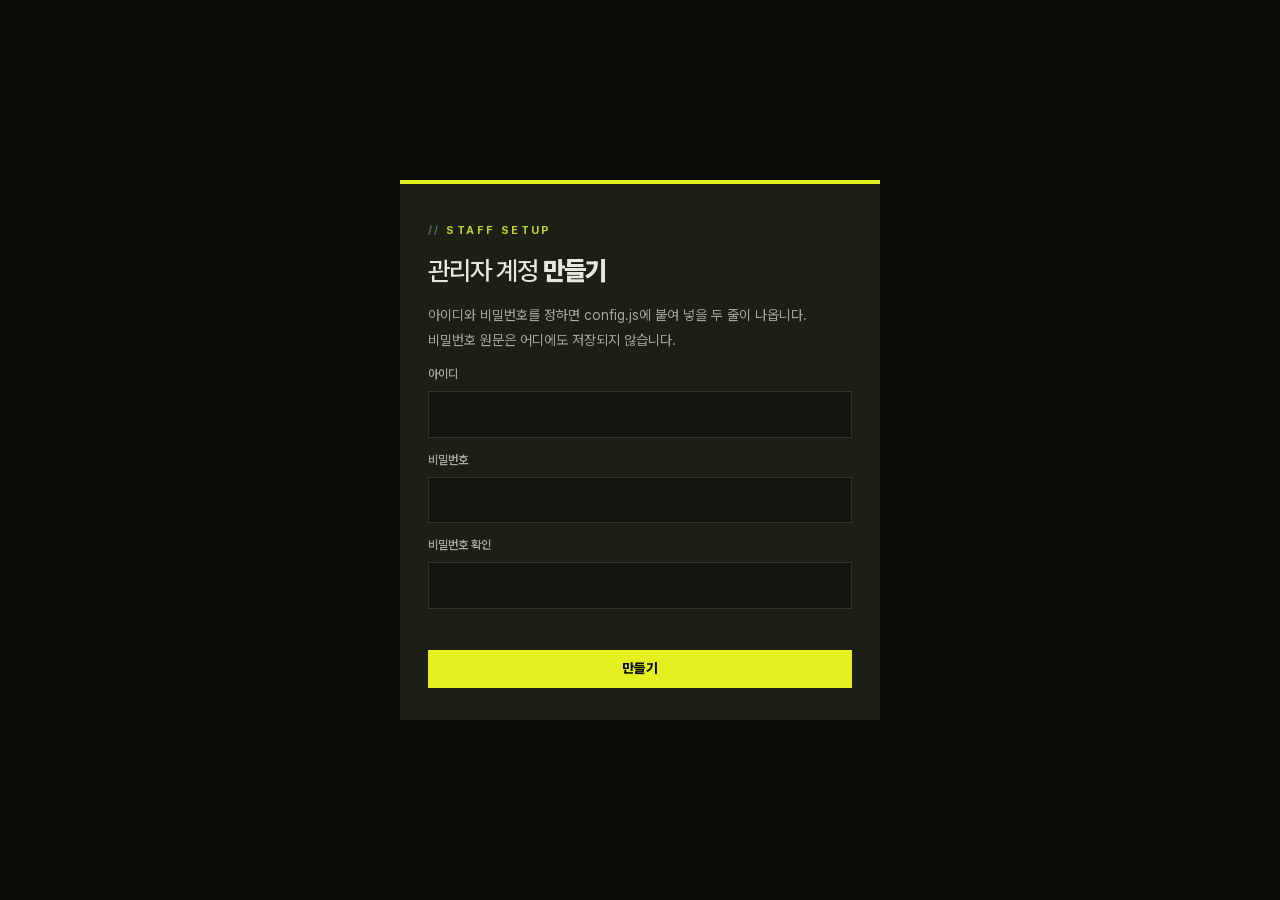
==== setup.html @ 8ae7e43d "Add files via upload" ====
<!DOCTYPE html>
<html lang="ko"><head><meta charset="utf-8"><meta name="viewport" content="width=device-width,initial-scale=1">
<title>관리자 계정 만들기 — Meridian Solutions</title>
<style>@font-face{font-family:"Pretendard Variable";src:url(assets/fonts/PretendardVariable.woff2) format("woff2");font-weight:45 920}</style>
<link rel="stylesheet" href="css/style.css">
<style>body{display:grid;place-items:center;min-height:100vh;padding:24px;background:#0B0C08}.card{background:#1C1F16;border-top:4px solid #E4F020;max-width:480px;width:100%;padding:32px 28px}pre{background:#0B0C08;border:1px solid #30342A;padding:14px;font-size:13px;white-space:pre-wrap;word-break:break-all}label.f{margin-top:12px}</style>
</head><body>
<div class="card">
  <span class="label">Staff setup</span>
  <h2 class="h2" style="font-size:26px">관리자 계정 <b>만들기</b></h2>
  <p class="lead" style="font-size:14px">아이디와 비밀번호를 정하면 config.js에 붙여 넣을 두 줄이 나옵니다. 비밀번호 원문은 어디에도 저장되지 않습니다.</p>
  <form id="f">
    <label class="f">아이디<input id="id" required autocomplete="off"></label>
    <label class="f">비밀번호<input id="pw" type="password" required autocomplete="new-password"></label>
    <label class="f">비밀번호 확인<input id="pw2" type="password" required autocomplete="new-password"></label>
    <p id="err" style="color:#E5533F;font-size:13px;min-height:1.2em"></p>
    <button class="btn primary" style="width:100%">만들기</button>
  </form>
  <div id="out" hidden>
    <p style="margin-top:20px;font-size:14px">아래 두 줄을 <b>config.js</b>의 같은 줄과 바꿔 넣고 저장소에 올리세요.</p>
    <pre id="code"></pre>
  </div>
</div>
<script src="js/hash.js"></script>
<script>
document.getElementById('f').onsubmit=async function(e){
  e.preventDefault();
  var id=document.getElementById('id').value.trim(), pw=document.getElementById('pw').value, pw2=document.getElementById('pw2').value, err=document.getElementById('err');
  if(pw!==pw2){err.textContent='비밀번호가 서로 다릅니다.';return;}
  if(pw.length<6){err.textContent='비밀번호는 6자 이상으로 정해 주세요.';return;}
  err.textContent='';
  var h=await window.MNG_hash('menagerie::'+id+'::'+pw);
  document.getElementById('code').textContent='  adminId: '+JSON.stringify(id)+',\n  passHash: "'+h+'",';
  document.getElementById('out').hidden=false;
};
</script>
</body></html>
---- css/style.css ----
/* MENAGERIE · Meridian Solutions — private military contractor site. Dark field ground, olive drab, signal lime. */
:root{
  color-scheme:dark;
  --paper:#15170F; --panel:#1C1F16; --ink:#E8E7DD; --mute:#A6A898; --faint:#73766A; --line:#30342A; --line2:#262A21;
  --ink-bg:#0B0C08; --ink-bg2:#070805; --ink-line:#272B21; --ink-fg:#ECEBE2; --ink-mute:#9C9E8F; --ink-dim:#62665A;
  --accent:#C4D12C; --accent-hi:#E4F020;
  --red:#A54848; --blue:#3E6BA3; --green:#467D58; --alert:#E5533F;
  --olive:#3B3E2B; --hazard:repeating-linear-gradient(-45deg,#E4F020 0 14px,#0B0C08 14px 28px);
  --logo:url(../assets/logo.png);
  --f:"Pretendard Variable","Pretendard",-apple-system,BlinkMacSystemFont,"Apple SD Gothic Neo","Malgun Gothic",system-ui,sans-serif;
}
*{box-sizing:border-box}
html,body{margin:0;background:var(--paper)}
body{color:var(--ink);font-family:var(--f);font-size:15px;line-height:1.75;word-break:keep-all;-webkit-font-smoothing:antialiased}
img{max-width:100%}
[hidden]{display:none!important}
button,input,select,textarea{font:inherit;color:inherit}
button{cursor:pointer}
a{color:inherit}
:focus-visible{outline:2px solid var(--accent);outline-offset:2px}
.wrap{max-width:1140px;margin:0 auto;padding-inline:24px}
@media (max-width:520px){.wrap{padding-inline:18px}}
.label{font-size:11px;font-weight:600;letter-spacing:.18em;text-transform:uppercase;color:var(--accent)}
.num{font-variant-numeric:tabular-nums}
.h2{font-weight:300;font-size:clamp(28px,4vw,40px);line-height:1.25;letter-spacing:-.035em;margin:12px 0 0;text-wrap:balance}
.h2 b{font-weight:700}
.h3{font-weight:700;font-size:19px;letter-spacing:-.025em;margin:0}
.lead{color:var(--mute);max-width:62ch;margin:16px 0 0;font-size:15.5px}
.lg{display:block;aspect-ratio:1/1;background:var(--logo) center/contain no-repeat}

/* gov banner */
.gov{background:var(--ink-bg2);color:var(--ink-mute);font-size:12px}
.gov summary{list-style:none;cursor:pointer}
.gov summary::-webkit-details-marker{display:none}
.gov .bar{display:flex;align-items:center;gap:10px;padding-block:7px;flex-wrap:wrap}
.gov .flag{width:18px;height:12px;border:1px solid #3A4648;background:linear-gradient(90deg,var(--accent) 0 34%,transparent 34%);flex:0 0 auto}
.gov .how{color:var(--accent-hi);text-decoration:underline;text-underline-offset:3px}
.gov .body{display:grid;grid-template-columns:repeat(2,minmax(0,1fr));gap:24px;padding-block:14px 20px;border-top:1px solid var(--ink-line)}
@media (max-width:700px){.gov .body{grid-template-columns:1fr;gap:14px}}
.gov .body b{display:block;color:var(--ink-fg);font-weight:600;margin-bottom:2px}
.gov .body div{display:flex;gap:12px}
.gov .ico{flex:0 0 auto;width:34px;height:34px;border:1px solid #3A4648;border-radius:50%;display:grid;place-items:center;color:var(--accent-hi);font-weight:700;font-size:11px}

/* masthead */
.mast{background:var(--ink-bg);color:var(--ink-fg);border-bottom:1px solid var(--ink-line)}
.mast .wrap{display:flex;align-items:center;justify-content:space-between;gap:18px;padding-block:18px;flex-wrap:wrap}
.brand{display:flex;align-items:center;gap:18px;background:none;border:0;padding:0;color:inherit;text-align:left}
.brand .lg{height:50px}
.brand .divider{width:1px;height:38px;background:var(--ink-line)}
.brand .txt{line-height:1.35}
.brand .txt b{display:block;font-size:14.5px;font-weight:600}
.brand .txt span{display:block;font-size:11px;letter-spacing:.14em;color:var(--ink-mute);text-transform:uppercase}
@media (max-width:640px){.brand .divider,.brand .txt{display:none}.brand .lg{height:40px}}
.mast-act{display:flex;gap:8px;align-items:center;flex-wrap:wrap}
.btn{display:inline-flex;align-items:center;justify-content:center;gap:7px;border:1px solid var(--line);background:var(--panel);padding:9px 16px;font-size:13.5px;font-weight:600;line-height:1.3;text-decoration:none;color:var(--ink)}
.btn:hover{border-color:var(--ink)}
.btn:disabled{opacity:.5;cursor:default}
.btn.primary{background:var(--ink);border-color:var(--ink);color:#fff}
.btn.primary:hover{background:#26302F}
.btn.inv{background:transparent;border-color:#3A4648;color:var(--ink-fg)}
.btn.inv:hover{border-color:var(--accent-hi)}
.btn.danger{color:var(--alert);border-color:#E3C6C1}
.btn.danger:hover{border-color:var(--alert)}
.btn.sm{padding:6px 11px;font-size:12.5px}
.staff-chip{display:none;align-items:center;gap:7px;font-size:11px;letter-spacing:.14em;font-weight:600;color:var(--accent-hi);border:1px solid #2E4A4A;padding:7px 11px}
.staff-chip i{width:7px;height:7px;border-radius:50%;background:var(--accent-hi)}
body.is-admin .staff-chip{display:inline-flex}
.admin-only{display:none!important}
body.is-admin .admin-only{display:inline-flex!important}

nav.main{background:var(--panel);border-bottom:1px solid var(--line);position:sticky;top:0;z-index:20}
nav.main .wrap{display:flex;gap:0 30px;flex-wrap:wrap}
nav.main button{background:none;border:0;padding:16px 0 13px;font-size:14.5px;font-weight:500;color:var(--mute);border-bottom:3px solid transparent}
nav.main button:hover{color:var(--ink)}
nav.main button[aria-current="page"]{color:var(--ink);font-weight:700;border-bottom-color:var(--ink)}
@media (max-width:640px){nav.main .wrap{gap:0 18px}nav.main button{padding:11px 0 9px;font-size:14px}}
.notice{border-bottom:1px solid var(--line);font-size:13.5px;color:var(--mute);background:var(--paper)}
.notice .wrap{display:flex;gap:14px;align-items:baseline;padding-block:11px}
.notice b{flex:0 0 auto;font-size:11px;font-weight:700;letter-spacing:.16em;color:var(--ink)}

/* hero */
.hero{background:var(--ink-bg);color:var(--ink-fg)}
.hero .wrap{padding-block:84px 72px}
.hero-grid{display:grid;grid-template-columns:minmax(0,1.55fr) minmax(0,1fr);gap:56px;align-items:end}
@media (max-width:860px){.hero-grid{grid-template-columns:1fr;gap:40px}.hero .wrap{padding-block:56px}}
.hero .label{color:var(--accent-hi)}
.hero h1{font-weight:250;font-size:clamp(34px,5.6vw,62px);line-height:1.18;letter-spacing:-.045em;margin:22px 0 0;text-wrap:balance}
.hero h1 b{font-weight:700}
.hero p{color:var(--ink-mute);max-width:54ch;margin:22px 0 0;font-size:15.5px}
.hero .ctas{display:flex;gap:10px;flex-wrap:wrap;margin-top:32px}
.hero .btn.solid{background:var(--ink-fg);border-color:var(--ink-fg);color:var(--ink-bg)}
.facts{border-top:1px solid var(--ink-line);margin:0}
.facts div{display:flex;justify-content:space-between;gap:14px;padding:13px 0;border-bottom:1px solid var(--ink-line);font-size:13px}
.facts dt{color:var(--ink-dim);letter-spacing:.12em;font-size:11px;font-weight:600;text-transform:uppercase;padding-top:2px}
.facts dd{margin:0;color:var(--ink-fg);text-align:right}
.facts dd.live{color:var(--accent-hi)}
.facts .pulse{display:inline-block;width:7px;height:7px;border-radius:50%;background:var(--accent-hi);margin-right:8px;animation:pulse 2.4s infinite}
@keyframes pulse{50%{opacity:.25}}
.hero-fig{margin:64px 0 0;position:relative}
.hero-fig:empty{display:none}
.hero-fig img{display:block;width:100%;max-height:560px;object-fit:cover}
.hero-fig .cap{display:flex;justify-content:space-between;gap:12px;flex-wrap:wrap;padding:12px 0 0;font-size:11px;letter-spacing:.14em;color:var(--ink-dim);border-top:1px solid var(--ink-line)}
.hero-fig .empty{height:160px;border:1px dashed #33403F;display:grid;place-items:center;color:var(--ink-dim);font-size:13px;text-align:center;padding:16px}
.hero-fig .set-img{position:absolute;right:12px;top:12px;z-index:2}

/* sections — one ground, divided by rules */
section.blk{padding-block:88px;border-top:1px solid var(--line)}
section.blk:first-of-type{border-top:0}
@media (max-width:620px){section.blk{padding-block:60px}}
.sec-grid{display:grid;grid-template-columns:240px minmax(0,1fr);gap:48px}
@media (max-width:860px){.sec-grid{grid-template-columns:1fr;gap:16px}}
.side .label{display:block}
.side .sn{display:block;font-size:13px;color:var(--faint);margin-top:6px}
.quick{border-bottom:1px solid var(--line)}
.quick .wrap{display:grid;grid-template-columns:repeat(3,minmax(0,1fr))}
@media (max-width:760px){.quick .wrap{grid-template-columns:1fr}}
.quick button{background:none;border:0;border-right:1px solid var(--line);padding:24px 24px 24px 0;text-align:left;display:flex;flex-direction:column;gap:3px}
.quick button:last-child{border-right:0}
@media (min-width:761px){.quick button+button{padding-left:24px}}
@media (max-width:760px){.quick button{border-right:0;border-bottom:1px solid var(--line);padding:18px 0}.quick button:last-child{border-bottom:0}}
.quick small{font-size:11px;letter-spacing:.16em;color:var(--faint);font-weight:600}
.quick b{font-size:17px;font-weight:600;letter-spacing:-.02em}
.quick span{font-size:13px;color:var(--mute)}
.quick button:hover b{text-decoration:underline;text-underline-offset:4px}

.timeline{margin-top:40px;border-top:1px solid var(--ink)}
.tl{display:grid;grid-template-columns:150px minmax(0,1fr);gap:24px;padding:24px 0;border-bottom:1px solid var(--line)}
@media (max-width:560px){.tl{grid-template-columns:1fr;gap:6px}}
.tl small{font-size:11px;letter-spacing:.16em;font-weight:600;color:var(--faint);padding-top:4px}
.tl p{margin:6px 0 0;color:var(--mute);font-size:14.5px;max-width:64ch}
.tl.on small{color:var(--ink)}
.two{display:grid;grid-template-columns:minmax(0,1fr) minmax(0,1fr);gap:64px;align-items:start}
@media (max-width:860px){.two{grid-template-columns:1fr;gap:48px}}
.terms{display:grid;grid-template-columns:auto 1fr;border-top:1px solid var(--ink);margin:30px 0 0}
.terms dt,.terms dd{margin:0;padding:14px 0;border-bottom:1px solid var(--line)}
.terms dt{font-size:11px;letter-spacing:.14em;font-weight:600;color:var(--faint);padding-right:28px;padding-top:17px}
.terms dd{font-size:14.5px}
.terms dd b{font-weight:700;font-size:16px}
.levels{border-top:1px solid var(--ink);margin-top:30px}
.lv{display:grid;grid-template-columns:54px 150px minmax(0,1fr);gap:16px;align-items:center;padding:15px 0;border-bottom:1px solid var(--line)}
.lv .pips{display:flex;gap:3px}
.lv .pips i{width:8px;height:8px;border:1px solid var(--faint)}
.lv .pips i.on{background:var(--ink);border-color:var(--ink)}
.lv b{font-size:12.5px;letter-spacing:.1em;font-weight:700}
.lv span{font-size:14px;color:var(--mute)}
.lv.max b{color:var(--alert)}
.lv.max .pips i.on{background:var(--alert);border-color:var(--alert)}
@media (max-width:560px){.lv{grid-template-columns:54px 1fr}.lv span{grid-column:2}}

/* organization */
.org-sru{margin-top:44px;border-top:1px solid var(--ink);padding-top:28px}
.org-sru .row{display:flex;justify-content:space-between;align-items:flex-end;gap:18px;flex-wrap:wrap}
.org-sru .tag{font-size:12px;color:var(--faint);letter-spacing:.06em}
.team-row{display:grid;grid-template-columns:repeat(3,minmax(0,1fr));border-top:1px solid var(--line);border-left:1px solid var(--line);margin-top:28px}
@media (max-width:760px){.team-row{grid-template-columns:1fr}}
.tt{background:none;border:0;border-right:1px solid var(--line);border-bottom:1px solid var(--line);padding:22px 22px 20px;text-align:left;display:flex;flex-direction:column;gap:2px;position:relative}
.tt:hover{background:var(--panel)}
.tt small{display:flex;align-items:center;gap:8px;font-size:11px;letter-spacing:.16em;font-weight:600;color:var(--mute)}
.tt small i{width:10px;height:10px;background:var(--tc)}
.tt b{font-size:19px;font-weight:600;letter-spacing:-.02em}
.tt .cnt{display:flex;justify-content:space-between;align-items:baseline;margin-top:18px;font-size:12px;color:var(--faint)}
.tt .cnt strong{font-size:32px;font-weight:300;color:var(--ink);letter-spacing:-.03em}
.facts-list{display:grid;grid-template-columns:repeat(2,minmax(0,1fr));gap:0 40px;margin-top:28px}
@media (max-width:760px){.facts-list{grid-template-columns:1fr}}
.facts-list div{border-top:1px solid var(--line);padding:14px 0 16px;font-size:14px;color:var(--mute)}
.facts-list b{display:block;color:var(--ink);font-weight:600;margin-bottom:3px}
.depts{border-top:1px solid var(--ink);margin-top:44px}
.depts-h{display:flex;justify-content:space-between;align-items:baseline;gap:12px;flex-wrap:wrap;padding:22px 0 6px}
.dept{display:grid;grid-template-columns:230px minmax(0,1fr);gap:24px;padding:18px 0;border-bottom:1px solid var(--line)}
@media (max-width:620px){.dept{grid-template-columns:1fr;gap:4px}}
.dept b{display:block;font-size:16px;font-weight:600}
.dept small{display:block;font-size:11px;letter-spacing:.14em;color:var(--faint);font-weight:600}
.dept p{margin:0;font-size:14.5px;color:var(--mute)}
.dept.sealed p{color:var(--faint)}

.paths{display:flex;flex-wrap:wrap;gap:6px;margin-top:22px}
.paths span{padding:7px 14px;border:1px solid var(--line);font-size:13px;font-weight:500}
.fine{margin-top:22px;padding:2px 0 2px 16px;border-left:2px solid var(--ink);font-size:13.5px;color:var(--mute)}
.benefits{border-top:1px solid var(--ink);margin-top:30px}
.bf{display:grid;grid-template-columns:28px minmax(0,1fr);gap:14px;padding:15px 0;border-bottom:1px solid var(--line)}
.bf i{font-style:normal;font-size:12px;font-weight:600;color:var(--faint);padding-top:2px;font-variant-numeric:tabular-nums}
.bf b{display:block;font-weight:600;font-size:15px}
.bf span{font-size:14px;color:var(--mute)}

.report-box{display:grid;grid-template-columns:minmax(0,1.2fr) minmax(0,1fr);gap:0;border-top:1px solid var(--ink);margin-top:36px}
@media (max-width:760px){.report-box{grid-template-columns:1fr}}
.rs{display:grid;grid-template-columns:34px 1fr;gap:12px;padding:16px 0;border-bottom:1px solid var(--line)}
.rs i{font-style:normal;width:26px;height:26px;border:1px solid var(--ink);border-radius:50%;display:grid;place-items:center;font-size:12px;font-weight:700}
.rs b{display:block;font-weight:600}
.rs span{font-size:13.5px;color:var(--mute)}
.hot{display:flex;flex-direction:column;justify-content:center;gap:6px;padding:20px 0 20px 40px;border-left:1px solid var(--line)}
@media (max-width:760px){.hot{border-left:0;padding:24px 0 0}}
.hot small{font-size:11px;letter-spacing:.16em;font-weight:600;color:var(--faint)}
.hot strong{font-size:clamp(28px,3.6vw,38px);font-weight:300;letter-spacing:-.01em}
.hot span{font-size:13px;color:var(--mute)}
.news{border-top:1px solid var(--ink);margin-top:30px}
.news-row{display:grid;grid-template-columns:70px minmax(0,1fr) auto;gap:16px;padding:17px 0;border-bottom:1px solid var(--line);align-items:baseline}
.news-row .cat{font-size:12px;font-weight:600;color:var(--mute)}
.news-row .cat.w{color:var(--alert)}
.news-row b{font-size:15px;font-weight:500}
.news-row time{font-size:12.5px;color:var(--faint)}
@media (max-width:520px){.news-row{grid-template-columns:50px minmax(0,1fr)}.news-row time{grid-column:2;margin-top:-10px}}
.faq{border-top:1px solid var(--ink);margin-top:30px}
.faq details{border-bottom:1px solid var(--line)}
.faq summary{list-style:none;cursor:pointer;padding:17px 34px 17px 0;font-weight:600;font-size:15px;position:relative}
.faq summary::-webkit-details-marker{display:none}
.faq summary::after{content:"";position:absolute;right:6px;top:24px;width:9px;height:9px;border-right:1.5px solid var(--ink);border-bottom:1.5px solid var(--ink);transform:rotate(45deg)}
.faq details[open] summary::after{transform:rotate(-135deg);top:28px}
.faq p{margin:0 0 18px;color:var(--mute);font-size:14px;max-width:64ch}

footer.site{background:var(--ink-bg2);color:var(--ink-dim);font-size:13px}
footer.site .wrap{padding-block:56px 36px}
.f-top{display:flex;justify-content:space-between;gap:28px;flex-wrap:wrap;align-items:flex-start}
.f-top .lg{height:42px;opacity:.85}
.f-top p{margin:0;max-width:48ch;color:var(--ink-mute)}
.f-links{display:flex;gap:8px 24px;flex-wrap:wrap;margin-top:32px;padding-top:20px;border-top:1px solid var(--ink-line)}
.f-links button{background:none;border:0;padding:0;color:var(--ink-mute);font-size:13px}
.f-links button:hover{color:var(--ink-fg)}
.f-bot{display:flex;justify-content:space-between;gap:12px;flex-wrap:wrap;margin-top:22px;font-size:11px;letter-spacing:.14em}

/* REGISTER */
.reg-top{background:var(--ink-bg);color:var(--ink-fg)}
.reg-top .wrap{padding-block:64px 0}
.reg-top .label{color:var(--accent-hi)}
.reg-top h1{font-weight:250;font-size:clamp(34px,5.4vw,58px);line-height:1.15;letter-spacing:-.045em;margin:16px 0 0}
.reg-top h1 b{font-weight:700}
.reg-top p{color:var(--ink-mute);margin:14px 0 0;max-width:60ch}
.tabs{display:flex;overflow-x:auto;margin-top:44px;border-top:1px solid var(--ink-line)}
.tabs button{flex:0 0 auto;background:none;border:0;border-top:3px solid transparent;color:var(--ink-mute);padding:15px 22px 18px;font-size:13px;font-weight:600;letter-spacing:.06em;display:flex;gap:9px;align-items:center;margin-top:-1px}
.tabs button .dot{width:9px;height:9px;background:var(--tc,var(--ink-fg))}
.tabs button .c{color:var(--ink-dim);font-weight:400}
.tabs button[aria-selected="true"]{color:var(--ink-fg);border-top-color:var(--tc,var(--ink-fg))}
.reg-body .wrap{padding-block:32px 88px}
.toolbar{display:flex;gap:12px;align-items:center;flex-wrap:wrap;justify-content:space-between}
.search{display:flex;align-items:center;gap:10px;background:var(--panel);border:1px solid var(--line);padding:0 14px;flex:1 1 260px;max-width:400px}
.search input{border:0;outline:0;background:none;padding:11px 0;width:100%;font-size:14px}
.count{font-size:12px;letter-spacing:.1em;color:var(--mute)}
.team-note{margin:16px 0 0;font-size:13px;color:var(--mute)}
.badges{display:grid;grid-template-columns:repeat(auto-fill,minmax(186px,1fr));gap:26px 18px;margin-top:28px}
@media (max-width:440px){.badges{grid-template-columns:repeat(2,minmax(0,1fr));gap:16px 10px}}

/* ID badge */
.badge{position:relative;background:var(--panel);border-radius:9px;border:1px solid #C9CECB;box-shadow:0 12px 24px -18px rgba(8,16,17,.55);display:flex;flex-direction:column;overflow:hidden;color:var(--ink);transition:transform .2s,box-shadow .2s}
.badge:hover{transform:translateY(-3px);box-shadow:0 20px 32px -20px rgba(8,16,17,.6)}
.badge .hit{all:unset;cursor:pointer;display:flex;flex-direction:column}
.badge .hit:focus-visible{outline:2px solid var(--accent);outline-offset:-2px}
.slot{position:absolute;top:9px;left:50%;width:34px;height:7px;margin-left:-17px;border-radius:4px;background:#E1E4E1;box-shadow:inset 0 1px 2px rgba(0,0,0,.28);z-index:2}
.band{background:var(--ink-bg);color:var(--ink-fg);padding:24px 11px 8px;display:flex;justify-content:space-between;align-items:center;gap:6px;border-bottom:3px solid var(--tc)}
.band .lg{height:15px}
.band span{font-size:9px;letter-spacing:.12em;font-weight:600;color:var(--ink-mute);white-space:nowrap}
.bbody{padding:11px 11px 0;display:flex;flex-direction:column;gap:9px}
.photo{display:block;position:relative;aspect-ratio:3/4;max-width:100%;background:#D7DBD8;overflow:hidden}
.photo img{width:100%;height:100%;object-fit:cover;display:block}
.photo .ph{position:absolute;inset:0;display:grid;place-items:center;background:#DADEDB;font-size:40px;font-weight:200;color:#9DA6A3}
.photo .stamp{position:absolute;left:50%;top:50%;transform:translate(-50%,-50%) rotate(-11deg);border:2px solid var(--sc);color:var(--sc);background:rgba(255,255,255,.85);font-weight:700;font-size:10px;letter-spacing:.1em;padding:4px 8px;white-space:nowrap}
.badge.inactive .photo img{filter:grayscale(1) contrast(.95)}
.cs{display:block;font-weight:800;font-size:20px;line-height:1.1;letter-spacing:-.01em;text-transform:uppercase;overflow-wrap:anywhere}
.nm{display:block;font-size:12.5px;color:var(--mute);margin-top:2px;min-height:1.4em}
.redact{display:inline-block;background:var(--ink);color:transparent;user-select:none;padding:0 4px;line-height:1.25}
.brow{display:flex;justify-content:space-between;align-items:center;gap:6px;font-size:11px}
.brow .no{font-weight:700;letter-spacing:.04em}
.st{display:inline-flex;align-items:center;gap:5px;font-size:9.5px;letter-spacing:.08em;font-weight:700;color:var(--sc);white-space:nowrap}
.st i{width:6px;height:6px;border-radius:50%;background:var(--sc)}
.bfoot{display:flex;align-items:center;gap:8px;margin:10px 11px 11px}
.barcode{flex:1;height:22px;background:var(--bc)}
.lnk{flex:0 0 auto;display:inline-flex;align-items:center;gap:4px;border:1px solid var(--ink);background:var(--panel);color:var(--ink);font-size:10.5px;font-weight:700;letter-spacing:.06em;padding:3px 7px;text-decoration:none;height:22px}
.lnk:hover{background:var(--ink);color:#fff}
.add-badge{border:1.5px dashed #9CA5A2;border-radius:9px;background:transparent;min-height:340px;display:flex;flex-direction:column;align-items:center;justify-content:center;gap:8px;color:var(--mute);font-weight:600}
.add-badge:hover{border-color:var(--ink);color:var(--ink)}
.add-badge .plus{font-size:44px;line-height:1;font-weight:200}
.add-badge small{font-size:10.5px;letter-spacing:.14em}
.empty-reg{grid-column:1/-1;border:1px solid var(--line);background:var(--panel);padding:52px 24px;text-align:center;color:var(--mute)}
.empty-reg b{display:block;font-size:12px;letter-spacing:.18em;color:var(--ink);margin-bottom:10px}
.empty-reg p{margin:0 auto;max-width:46ch;font-size:14px}

/* modal */
.scrim{position:fixed;inset:0;z-index:50;background:rgba(6,11,12,.74);display:flex;align-items:flex-start;justify-content:center;padding:28px 14px;overflow-y:auto}
.modal{background:var(--panel);width:100%;max-width:960px;position:relative;border-top:4px solid var(--tc,var(--ink))}
.modal.narrow{max-width:460px}
.x{position:absolute;right:12px;top:12px;width:36px;height:36px;border:1px solid var(--line);background:var(--panel);font-size:20px;line-height:1;z-index:3;font-weight:300}
.m-head{display:flex;justify-content:space-between;gap:12px;flex-wrap:wrap;padding:20px 64px 0 26px;font-size:11px;letter-spacing:.16em;font-weight:600;color:var(--faint)}
.file{display:grid;grid-template-columns:250px minmax(0,1fr);gap:36px;padding:20px 26px 30px}
@media (max-width:720px){.file{grid-template-columns:1fr;gap:26px;padding-inline:18px}.file .left{max-width:260px;margin:0 auto;width:100%}}
.file .badge:hover{transform:none}
.access{margin-top:18px}
.sec-h{margin:0;font-size:11px;letter-spacing:.18em;font-weight:600;color:var(--faint)}
.access .list{display:flex;flex-direction:column;gap:6px;margin-top:10px}
.access a{display:flex;justify-content:space-between;align-items:center;gap:10px;border:1px solid var(--ink);padding:10px 12px;text-decoration:none;font-weight:600;font-size:13.5px}
.access a:hover{background:var(--ink);color:#fff}
.access .none{font-size:12.5px;color:var(--faint);margin-top:8px}
.file h2{font-weight:800;font-size:clamp(34px,5vw,50px);line-height:1;margin:0;text-transform:uppercase;letter-spacing:-.025em;overflow-wrap:anywhere}
.file .sub{margin-top:10px;color:var(--mute);font-size:14px;display:flex;gap:6px 14px;flex-wrap:wrap}
.quote{margin:20px 0 0;padding:4px 0 4px 16px;border-left:2px solid var(--tc);font-size:16px;font-weight:300}
.kw{display:flex;flex-wrap:wrap;gap:6px;margin-top:16px}
.kw span{border:1px solid var(--line);padding:3px 10px;font-size:12.5px;color:var(--mute)}
.eval{display:grid;grid-template-columns:minmax(0,1.1fr) minmax(0,1fr);gap:24px;align-items:center;margin-top:26px;padding:22px 0;border-block:1px solid var(--line)}
@media (max-width:560px){.eval{grid-template-columns:1fr}}
.eval svg{width:100%;height:auto;display:block;max-width:360px;margin:0 auto}
.scores{display:flex;flex-direction:column}
.scores>div{display:grid;grid-template-columns:minmax(0,1fr) 80px 30px;gap:10px;align-items:center;padding:6px 0;border-bottom:1px solid var(--line2);font-size:13.5px}
.scores>div:last-child{border-bottom:0}
.scores small{display:block;font-size:11px;color:var(--faint);line-height:1.35}
.scores .meter{height:5px;background:var(--line2);position:relative}
.scores .meter i{position:absolute;left:0;top:0;bottom:0;background:var(--ink)}
.scores .meter i.over{background:var(--alert)}
.scores b{text-align:right;font-variant-numeric:tabular-nums}
.scores b.over{color:var(--alert)}
.trait{margin-top:24px}
.trait p{margin:8px 0 0;font-size:14.5px;white-space:pre-wrap;overflow-wrap:anywhere}
.memo{margin-top:24px;padding:2px 0 2px 16px;border-left:2px solid var(--ink)}
.memo p{margin:6px 0 0;font-size:14px;white-space:pre-wrap;overflow-wrap:anywhere}
.kv{display:grid;grid-template-columns:minmax(96px,auto) 1fr;border-top:1px solid var(--ink);margin:24px 0 0}
.kv dt,.kv dd{margin:0;padding:10px 0;border-bottom:1px solid var(--line2);font-size:14px}
.kv dt{font-size:11px;letter-spacing:.12em;font-weight:600;color:var(--faint);padding-right:18px;padding-top:13px}
.kv dd{white-space:pre-wrap;overflow-wrap:anywhere}
.stats3{display:grid;grid-template-columns:repeat(3,minmax(0,1fr));border:1px solid var(--line);margin-top:20px}
.stats3 div{padding:11px 14px;border-right:1px solid var(--line)}
.stats3 div:last-child{border-right:0}
.stats3 small{display:block;font-size:10.5px;letter-spacing:.12em;color:var(--faint);font-weight:600}
.stats3 strong{font-size:26px;font-weight:300;font-variant-numeric:tabular-nums}
.m-actions{display:flex;gap:8px;justify-content:flex-end;flex-wrap:wrap;padding:16px 26px;border-top:1px solid var(--line2);background:var(--paper)}
.confirm{display:flex;gap:8px;align-items:center;flex-wrap:wrap;font-size:13.5px;color:var(--alert);margin-right:auto}

/* editor */
.form{padding:22px 26px 6px;display:grid;grid-template-columns:210px minmax(0,1fr);gap:30px}
@media (max-width:720px){.form{grid-template-columns:1fr;padding-inline:18px}.photo-pick{max-width:230px}}
.fsec{grid-column:1/-1;display:flex;justify-content:space-between;align-items:baseline;gap:12px;flex-wrap:wrap;border-top:1px solid var(--ink);padding-top:14px;margin-top:10px}
.fsec h3{margin:0;font-size:15px;font-weight:700}
.fsec small{font-size:12px;color:var(--faint)}
.fgrid{display:grid;grid-template-columns:repeat(2,minmax(0,1fr));gap:14px 16px;grid-column:1/-1}
.fgrid.inside{grid-column:auto}
.fgrid.three{grid-template-columns:repeat(3,minmax(0,1fr))}
@media (max-width:520px){.fgrid,.fgrid.three{grid-template-columns:1fr}}
.full{grid-column:1/-1}
label.f{display:flex;flex-direction:column;gap:6px;font-size:12px;font-weight:600;color:var(--mute);min-width:0}
label.f em{font-style:normal;font-weight:400;color:var(--faint)}
.inp,label.f input,label.f select,label.f textarea{font-size:14px;font-weight:400;border:1px solid var(--line);background:var(--panel);padding:10px 11px;width:100%;color:var(--ink);border-radius:0}
label.f textarea{min-height:92px;resize:vertical;line-height:1.65}
.inp:focus,label.f input:focus,label.f select:focus,label.f textarea:focus{outline:2px solid var(--accent);outline-offset:-1px;border-color:var(--accent)}
.check{display:flex;gap:8px;align-items:center;font-size:13px;color:var(--mute)}
.photo-pick .btns{display:flex;gap:6px;flex-wrap:wrap;margin-top:10px}
.photo-pick small{display:block;margin-top:8px;font-size:12px;color:var(--faint)}
.rows{display:flex;flex-direction:column;gap:6px;grid-column:1/-1}
.lrow{display:grid;grid-template-columns:minmax(0,.7fr) minmax(0,1.8fr) 38px;gap:6px}
.crow{display:grid;grid-template-columns:minmax(0,.8fr) minmax(0,1.6fr) 38px;gap:6px}
.srow{display:grid;grid-template-columns:minmax(0,1fr) minmax(0,1.3fr) 32px 38px;gap:10px;align-items:center}
.srow .nm-wrap small{display:block;font-size:11px;color:var(--faint);margin-top:3px;line-height:1.3}
.srow input[type=range]{width:100%;accent-color:var(--ink)}
.srow output{text-align:right;font-weight:700;font-variant-numeric:tabular-nums}
.srow output.over{color:var(--alert)}
.rm{border:1px solid var(--line);background:var(--panel);font-size:16px;font-weight:300;height:40px}
.rm:hover{border-color:var(--alert);color:var(--alert)}
.hint{font-size:12.5px;color:var(--faint)}
.eval-ed{grid-column:1/-1;display:grid;grid-template-columns:minmax(0,1.3fr) minmax(0,1fr);gap:24px;align-items:center}
@media (max-width:640px){.eval-ed{grid-template-columns:1fr}}
.eval-ed svg{max-width:300px;width:100%;margin:0 auto;display:block}
.err{color:var(--alert);font-size:13px;min-height:1.3em;padding:6px 26px 0}

/* login */
.login{background:var(--ink-bg);color:var(--ink-fg);border-top-color:var(--accent-hi)}
.login .x{background:var(--ink-bg);border-color:#3A4648;color:var(--ink-fg)}
.login .inner{padding:34px 28px 30px}
.login .lg{height:44px;margin:0 auto}
.login h3{margin:22px 0 0;font-size:20px;font-weight:600;text-align:center}
.login p{color:var(--ink-mute);font-size:13.5px;margin:8px 0 0;text-align:center}
.login label.f{color:var(--ink-dim);margin-top:16px;letter-spacing:.1em;font-size:11px}
.login label.f input{background:var(--ink-bg2);border-color:#334042;color:var(--ink-fg);letter-spacing:.04em}
.login .go{width:100%;margin-top:22px;padding:13px;letter-spacing:.12em;background:var(--ink-fg);border-color:var(--ink-fg);color:var(--ink-bg)}
.login .result{margin-top:16px;font-size:12.5px;letter-spacing:.06em;min-height:1.4em;font-weight:600;text-align:center}
.login .result.ok{color:var(--accent-hi)}
.login .result.no{color:#E58A80}
.login .gh{margin-top:22px;padding-top:20px;border-top:1px solid var(--ink-line);font-size:13px;color:var(--ink-mute)}
.login .gh b{color:var(--ink-fg)}
.login .gh ol{margin:8px 0 0;padding-left:18px}
.login .gh code{font-size:12px;color:var(--accent-hi)}
.toast{position:fixed;left:50%;bottom:22px;transform:translateX(-50%);background:var(--ink-bg);color:var(--ink-fg);font-size:13px;padding:11px 18px;border-left:3px solid var(--accent-hi);z-index:80;max-width:calc(100% - 32px)}
.sync{position:fixed;right:16px;bottom:16px;z-index:40;background:var(--panel);border:1px solid var(--line);font-size:12px;color:var(--mute);padding:8px 12px;display:none;align-items:center;gap:8px}
body.is-admin .sync{display:flex}
.sync i{width:7px;height:7px;border-radius:50%;background:var(--accent)}
.sync.warn i{background:var(--alert)}
@media (prefers-reduced-motion:reduce){*{animation:none!important;transition:none!important}}

/* ===== additions: filters · NEW · relations · mismatch · board · recruit ===== */
.reg-top .btn.solid,.board-cta .btn.solid{background:var(--ink-fg);border-color:var(--ink-fg);color:var(--ink-bg)}
.board-cta{display:flex;gap:8px;flex-wrap:wrap;margin-top:26px;padding-bottom:40px}
.filters{display:flex;align-items:center;gap:10px;flex-wrap:wrap}
.chips{display:flex;gap:4px;flex-wrap:wrap}
.chips button{border:1px solid var(--line);background:var(--panel);padding:6px 12px;font-size:12.5px;font-weight:500;color:var(--mute);display:inline-flex;gap:6px;align-items:center}
.chips button span{color:var(--faint);font-weight:400}
.chips button[aria-pressed="true"]{background:var(--ink);border-color:var(--ink);color:#fff}
.chips button[aria-pressed="true"] span{color:var(--ink-mute)}
.inp.sort{width:auto;padding:7px 10px;font-size:12.5px}
.newtag{position:absolute;top:57px;left:11px;background:var(--alert);color:#fff;font-size:9.5px;font-weight:800;letter-spacing:.16em;padding:3px 8px;z-index:3;pointer-events:none}
.badge{isolation:isolate}
/* record mismatch */
.photo .ghost{position:absolute;inset:0;transform:translate(7px,-5px);opacity:.42;mix-blend-mode:multiply;filter:grayscale(1) blur(.4px)}
.badge.mismatch .photo img:first-child{filter:grayscale(1) contrast(.9) blur(.3px)}
.badge.mismatch .cs{text-shadow:2px 0 rgba(184,58,46,.45),-2px 0 rgba(42,135,132,.45)}
.ghostno{font-weight:500;color:var(--alert);opacity:.75;margin-left:3px}
.glitch{color:var(--alert);font-size:11.5px;letter-spacing:.04em}
.mm-note{margin:14px 26px 0;padding:12px 14px;border:1px solid #E3C6C1;background:#FBF3F1;font-size:13px;color:#6E2A2A}
.mm-note b{display:block;font-size:11px;letter-spacing:.16em;margin-bottom:2px}
.mmflag{font-size:10.5px;font-weight:700;letter-spacing:.06em;color:var(--alert);border:1px solid #E3C6C1;padding:0 5px;margin-left:4px;vertical-align:1px}
.file.mm h2{text-shadow:3px 0 rgba(184,58,46,.35),-3px 0 rgba(42,135,132,.35)}
/* relations */
.rels{border-top:1px solid var(--line2);margin-top:10px}
.rel{display:grid;grid-template-columns:minmax(110px,auto) auto minmax(0,1fr);gap:12px;align-items:baseline;padding:10px 0;border-bottom:1px solid var(--line2);font-size:14px}
@media (max-width:520px){.rel{grid-template-columns:auto 1fr}.rel-note{grid-column:1/-1}}
.rel-who{background:none;border:0;padding:0;font-weight:800;text-transform:uppercase;letter-spacing:-.005em;display:inline-flex;align-items:center;gap:7px;text-align:left;font-size:14px}
.rel-who i{width:8px;height:8px;background:var(--tc,var(--faint));flex:0 0 auto}
button.rel-who:hover{text-decoration:underline;text-underline-offset:3px}
.rel-who.plain{font-weight:600;text-transform:none}
.rel-type{font-size:12px;border:1px solid var(--line);padding:1px 8px;color:var(--mute);white-space:nowrap}
.rel-note{color:var(--mute);font-size:13.5px}
.rel.back .rel-note{color:var(--faint);font-size:12.5px}
.rrow{display:grid;grid-template-columns:minmax(0,1.1fr) minmax(0,.8fr) minmax(0,1.4fr) 38px;gap:6px}
.rrow [data-rn]:not([hidden]){grid-column:1}
.rrow:has([data-rn]:not([hidden])){grid-template-columns:minmax(0,1.1fr) minmax(0,.9fr) minmax(0,.8fr) minmax(0,1.4fr) 38px}
@media (max-width:640px){.rrow,.rrow:has([data-rn]:not([hidden])){grid-template-columns:1fr 1fr}.rrow .rm{grid-column:2}.rrow [data-rno]{grid-column:1/-1}}
/* board */
.bcats{margin-bottom:18px}
.board-head,.post-h{display:grid;grid-template-columns:52px 70px minmax(0,1fr) 120px 92px 104px;gap:12px;align-items:center}
.board-head{font-size:11px;letter-spacing:.14em;font-weight:600;color:var(--faint);padding:0 4px 10px;border-bottom:1px solid var(--ink)}
.post{border-bottom:1px solid var(--line)}
.post-h{width:100%;background:none;border:0;text-align:left;padding:15px 4px;font-size:14px}
.post-h:hover .pt{text-decoration:underline;text-underline-offset:3px}
.post.open .post-h{background:var(--panel)}
.pn,.post-h time,.pa{font-size:12.5px;color:var(--faint)}
.pc{font-size:12.5px;font-weight:600;color:var(--mute)}
.pt{font-weight:500;overflow:hidden;text-overflow:ellipsis;white-space:nowrap}
.muted{color:var(--faint)}
.ps{justify-self:start;font-size:11.5px;font-weight:700;color:var(--sc);border:1px solid currentColor;padding:1px 8px;white-space:nowrap}
.post-b{background:var(--panel);padding:4px 20px 22px 68px;font-size:14.5px}
.post-b p{margin:12px 0 0;white-space:pre-wrap;max-width:68ch}
.pmeta{font-size:13px;color:var(--mute);margin-top:12px}
.pmeta b{font-weight:600;color:var(--ink);margin-right:10px}
.reply{margin-top:18px;border-left:2px solid var(--ink);padding:2px 0 2px 16px}
.reply b{font-size:12px;letter-spacing:.06em}
.reply p{margin-top:4px;color:var(--mute);font-size:14px}
.post-act{display:flex;gap:6px;margin-top:16px}
@media (max-width:760px){
  .board-head{display:none}
  .post-h{grid-template-columns:auto 1fr auto;gap:4px 10px;padding:14px 2px}
  .post-h .pn,.post-h .pa{display:none}
  .post-h .pt{grid-column:1/-1;grid-row:2;white-space:normal}
  .post-h time{grid-column:2;grid-row:1;justify-self:start}
  .post-b{padding:4px 14px 18px}
}
.tip{padding:18px 26px 26px}
.tip-done{padding:22px 26px 28px;display:flex;flex-direction:column;gap:6px;align-items:flex-start}
.tip-done small{font-size:11px;letter-spacing:.18em;font-weight:600;color:var(--faint)}
.tip-done b{font-size:26px;font-weight:300;letter-spacing:.02em}
.tip-done p{margin:4px 0 0;font-size:14px;color:var(--mute)}
/* recruit */
.idgen-cta{display:flex;justify-content:space-between;align-items:center;gap:20px;flex-wrap:wrap;margin-top:40px;padding:22px 0;border-top:1px solid var(--ink);border-bottom:1px solid var(--line)}
.idgen-cta b{display:block;font-size:17px;font-weight:600}
.idgen-cta span{display:block;font-size:13.5px;color:var(--mute);max-width:52ch;margin-top:2px}


/* ================= MENAGERIE tactical layer ================= */
body{background:var(--paper)}
::selection{background:var(--accent-hi);color:#0B0C08}
.label{color:var(--accent);font-weight:700;letter-spacing:.22em}
.label::before{content:"// ";color:var(--ink-dim)}
.h2{font-weight:500;letter-spacing:-.04em}
.h2 b{font-weight:850;color:var(--ink)}
.lead{color:var(--mute)}

/* buttons on dark */
.btn{background:transparent;border-color:var(--line);color:var(--ink);letter-spacing:.02em}
.btn:hover{border-color:var(--accent-hi);color:var(--accent-hi)}
.btn.primary{background:var(--accent-hi);border-color:var(--accent-hi);color:#0B0C08;font-weight:800}
.btn.primary:hover{background:#F2FF5A;color:#0B0C08}
.btn.inv{border-color:#3A3F31}
.hero .btn.solid,.reg-top .btn.solid,.board-cta .btn.solid{background:var(--accent-hi);border-color:var(--accent-hi);color:#0B0C08;font-weight:800}
.chips button{background:transparent}
.chips button[aria-pressed="true"]{background:var(--accent-hi);border-color:var(--accent-hi);color:#0B0C08}
.access a:hover{background:var(--accent-hi);color:#0B0C08}
.x{background:var(--panel);color:var(--ink)}

/* banner + masthead */
.gov{background:#050604;border-bottom:1px solid #1A1D15}
.gov .flag{background:var(--hazard);border-color:#3A3F31}
.mast{background:linear-gradient(180deg,#0B0C08,#10120C);border-bottom:0}
.mast .wrap{padding-block:16px}
.brand .lg{height:62px;filter:drop-shadow(0 2px 6px rgba(0,0,0,.6))}
.brand .txt b{font-size:19px;font-weight:850;letter-spacing:.12em;text-transform:uppercase}
.brand .txt span{color:var(--accent);font-weight:600}
@media (max-width:640px){.brand .lg{height:48px}}
.mast::after{content:"";display:block;height:5px;background:var(--hazard);opacity:.9}
nav.main{background:#0F110B;border-bottom:1px solid var(--ink-line)}
nav.main button{color:var(--ink-mute);font-weight:600;letter-spacing:.02em}
nav.main button:hover{color:var(--ink-fg)}
nav.main button[aria-current="page"]{color:var(--accent-hi);border-bottom-color:var(--accent-hi)}
.notice{background:#1F2215;border-bottom:1px solid var(--line);color:#C9CBB9}
.notice b{background:var(--accent-hi);color:#0B0C08;padding:2px 7px}

/* hero: field grid, crosshair, watermark */
.hero{position:relative;overflow:hidden;background:
  radial-gradient(120% 90% at 85% 10%,rgba(84,90,52,.45),transparent 60%),
  linear-gradient(rgba(228,240,32,.045) 1px,transparent 1px) 0 0/48px 48px,
  linear-gradient(90deg,rgba(228,240,32,.045) 1px,transparent 1px) 0 0/48px 48px,
  #0B0C08}
.hero::before{content:"";position:absolute;right:-120px;top:-60px;width:620px;height:620px;background:var(--logo) center/contain no-repeat;opacity:.07;filter:grayscale(1);pointer-events:none}
.hero::after{content:"";position:absolute;left:0;right:0;bottom:0;height:8px;background:var(--hazard)}
.hero .wrap{position:relative}
.hero h1{font-weight:400;letter-spacing:-.05em}
.hero h1 b{font-weight:900;color:var(--accent-hi)}
.hero .label{color:var(--accent-hi)}
.facts{background:rgba(11,12,8,.7);border:1px solid var(--ink-line);padding:6px 18px;position:relative}
.facts::before,.facts::after{content:"";position:absolute;width:14px;height:14px;border:2px solid var(--accent-hi)}
.facts::before{left:-2px;top:-2px;border-right:0;border-bottom:0}
.facts::after{right:-2px;bottom:-2px;border-left:0;border-top:0}

/* sections */
section.blk{border-top:1px solid var(--line)}
section.blk:nth-of-type(even){background:#181A12}
.quick{background:#10120C;border-bottom:1px solid var(--line)}
.quick small{color:var(--accent)}
.quick b{color:var(--ink)}
.timeline .tl.on small,.tl.on small{color:var(--accent-hi)}
.levels .lv.max b,.lv.max b{color:var(--alert)}
.org-sru{border-color:var(--line)}
.tt:hover{background:#22261B}
.tt .cnt strong{color:var(--ink)}
.dept.sealed p{color:var(--faint)}
.paths span{border-color:var(--line);color:var(--ink)}
.hot{background:#0B0C08;border:1px solid var(--ink-line);border-left:4px solid var(--accent-hi)}
.hot strong{color:var(--accent-hi)}
.news-row .cat.w{color:var(--alert)}

/* register pages */
.reg-top{position:relative;background:
  linear-gradient(rgba(228,240,32,.04) 1px,transparent 1px) 0 0/48px 48px,
  linear-gradient(90deg,rgba(228,240,32,.04) 1px,transparent 1px) 0 0/48px 48px,#0B0C08}
.reg-top h1 b{color:var(--accent-hi)}
.reg-body{background:var(--paper)}
.search{background:#10120C}
.search input{color:var(--ink)}

/* ID badges stay physical: light laminated card */
.badge{--panel:#ECEBE4;--ink:#14160F;--mute:#4E5146;--faint:#878A7C;--line:#CFCFC4;border-color:#3A3F31;box-shadow:0 18px 30px -18px rgba(0,0,0,.9)}
.band{background:#0B0C08}
.band .lg{height:22px}
.add-badge{border-color:#3A3F31!important;color:var(--mute)}

/* modals */
.modal{background:var(--panel);color:var(--ink);border-top-color:var(--tc,var(--accent-hi))}
.login{background:#0B0C08}
.login .lg{width:96px!important;height:96px!important;margin-inline:auto}
.inp,label.f input,label.f select,label.f textarea{background:#12140E;color:var(--ink)}
.sync{background:#0B0C08}

footer.site{background:#060705;border-top:6px solid transparent;border-image:var(--hazard) 6}
.f-top .lg{height:84px;opacity:1}
.band .lg{width:22px!important;height:22px}
.hot strong{font-size:clamp(24px,2.6vw,32px);white-space:nowrap}
.brand .txt b{font-size:22px;letter-spacing:.16em}

/* ================= Military contractor ID ================= */
.badge{--panel:#2A2D1F;--ink:#ECEBE2;--mute:#B4B6A4;--faint:#7D806F;--line:#474B3A;
  background:
    repeating-linear-gradient(0deg,rgba(255,255,255,.018) 0 2px,transparent 2px 4px),
    linear-gradient(160deg,#343826 0%,#262919 60%,#1F2215 100%);
  border:1px solid #4A4E3B;border-radius:10px;color:var(--ink)}
.badge .slot{background:#0B0C08;box-shadow:inset 0 1px 2px rgba(0,0,0,.6)}
.band{background:#0B0C08;padding:22px 11px 8px;border-bottom:3px solid var(--tc);gap:8px;justify-content:flex-start}
.band .lg{flex:0 0 auto}
.band .bt{display:flex;flex-direction:column;line-height:1.2;min-width:0}
.band .bt b{font-size:10px;font-weight:900;letter-spacing:.2em;color:#E4F020}
.band .bt small{font-size:8.5px;letter-spacing:.12em;font-weight:600;color:#9C9E8F;white-space:nowrap;overflow:hidden;text-overflow:ellipsis}
.badge .hz{display:block;height:6px;background:repeating-linear-gradient(-45deg,#E4F020 0 7px,#0B0C08 7px 14px)}
.badge .photo{background:#3B3E2B;outline:1px solid rgba(0,0,0,.4)}
.badge .photo::before,.badge .photo::after{content:"";position:absolute;width:14px;height:14px;border:2px solid #E4F020;z-index:2;pointer-events:none}
.badge .photo::before{left:5px;top:5px;border-right:0;border-bottom:0}
.badge .photo::after{right:5px;bottom:5px;border-left:0;border-top:0}
.badge .photo .ph{background:#3B3E2B;color:#6E7262;font-weight:800}
.badge .cs{font-size:22px;font-weight:900;letter-spacing:.04em;color:#F1F0E6}
.badge .nm{color:#AFB1A0}
.dgrid{display:grid;grid-template-columns:1fr 1fr;border-top:1px solid #474B3A}
.dgrid>span{display:flex;flex-direction:column;padding:5px 0 5px;border-bottom:1px solid #474B3A;min-width:0}
.dgrid>span:nth-child(odd){padding-right:8px;border-right:1px solid #474B3A}
.dgrid>span:nth-child(even){padding-left:8px}
.dgrid .w{grid-column:1/-1;padding-left:0!important;border-right:0!important}
.dgrid small{font-size:8.5px;letter-spacing:.16em;font-weight:700;color:#8E917F}
.dgrid b{font-size:11.5px;font-weight:700;letter-spacing:.03em;white-space:nowrap;overflow:hidden;text-overflow:ellipsis}
.med{display:flex;gap:7px;align-items:center;background:#5A1D17;border-left:3px solid #E5533F;padding:4px 7px;font-size:11px;font-weight:700;color:#FFD9D3;white-space:nowrap;overflow:hidden;text-overflow:ellipsis}
.med b{font-size:8.5px;letter-spacing:.16em;color:#FF8A7C;flex:0 0 auto}
.badge .lnk{background:transparent;border-color:#6A6E5A;color:#ECEBE2}
.badge .lnk:hover{background:#E4F020;border-color:#E4F020;color:#0B0C08}
.prop{display:block;margin:-4px 11px 10px;font-size:7.5px;letter-spacing:.12em;color:#6E7262;font-weight:700;white-space:nowrap;overflow:hidden;text-overflow:ellipsis}
.newtag{top:63px}
.rd{font-weight:700;color:var(--ink);letter-spacing:.02em}
body.is-admin .staff-login{display:none}
@media (max-width:640px){.mast-act .btn{padding:8px 11px;font-size:12.5px}}

/* teaser (예고) */
.badge.teaser .photo{aspect-ratio:3/4}
.badge.teaser .photo img{filter:contrast(1.05)}
.tz{display:flex;justify-content:space-between;align-items:baseline;gap:8px;padding:6px 0 12px;border-top:1px solid #474B3A;margin-top:2px}
.tz b{font-size:20px;font-weight:900;letter-spacing:.08em;color:#E4F020}
.tz small{font-size:11px;font-weight:700;letter-spacing:.06em;color:#9C9E8F}
.newtag.tzt{background:#E4F020;color:#0B0C08}
.teaser-file{padding:22px;display:flex;flex-direction:column;align-items:center;gap:16px}
.teaser-file img{max-width:min(520px,100%);max-height:72vh;width:auto;object-fit:contain;display:block}
.tz-cap{display:flex;flex-direction:column;align-items:center;gap:4px;text-align:center}
.tz-cap b{font-size:24px;font-weight:900;letter-spacing:.1em;color:#E4F020}
.tz-cap span{font-size:13.5px;color:var(--mute)}
.teaser-check{font-size:13px;color:var(--mute);border:1px dashed #474B3A;padding:10px 12px}
.teaser-check b{color:var(--ink)}
.idgen-cta span{text-wrap:pretty}
.rbar{display:inline-block;height:11px;background:#0B0C08;vertical-align:middle}
.badge.teaser .tz{border-top:0;padding-bottom:4px}

/* base map */
.basemap{display:grid;grid-template-columns:minmax(0,1.6fr) minmax(0,1fr);gap:0;margin-top:30px;border:1px solid var(--line)}
@media (max-width:860px){.basemap{grid-template-columns:1fr}}
.bm{display:block;width:100%;height:auto;background:#10120C}
.bm-t{font:700 11px var(--f);letter-spacing:.18em;fill:#6E7262}
.bm-b{fill:#1E2117;stroke:#5A5E4A;stroke-width:1.5;transition:fill .15s,stroke .15s}
.bm-open{fill:rgba(30,33,23,.6)}
.bm-c{font:900 18px var(--f);fill:#E4F020}
.bm-n{font:700 15px var(--f);fill:#ECEBE2}
.bm-h{font:900 26px var(--f);fill:#E4F020}
.bm-z{cursor:pointer;outline:none}
.bm-z:hover .bm-b,.bm-z:focus-visible .bm-b{fill:#2A2E1F;stroke:#C4D12C}
.bm-z.on .bm-b{fill:#30351F;stroke:#E4F020;stroke-width:2.5}
.bm-info{padding:24px 24px 26px;border-left:1px solid var(--line);background:#0E100A;display:flex;flex-direction:column;gap:4px}
@media (max-width:860px){.bm-info{border-left:0;border-top:1px solid var(--line)}}
.bm-info small{font-size:11px;font-weight:800;letter-spacing:.2em;color:var(--accent)}
.bm-info b{font-size:24px;font-weight:850;letter-spacing:-.02em}
.bm-info .sub{font-size:13px;color:var(--mute);font-weight:600}
.bm-info p{margin:12px 0 0;font-size:14.5px;color:#CFD0C2}
.bm-info .tags{display:flex;flex-wrap:wrap;gap:6px;margin-top:14px}
.bm-info .tags i{font-style:normal;font-size:12px;font-weight:700;border:1px solid #474B3A;padding:3px 9px;color:var(--ink)}

/* asset register */
.assets{margin-top:72px;padding-top:36px;border-top:1px solid var(--line)}
.as-head{display:flex;justify-content:space-between;align-items:flex-end;gap:16px;flex-wrap:wrap}
.as-act{display:flex;gap:12px;align-items:center}
.as-table{margin-top:22px;border-top:2px solid #6E7262}
.as-row{all:unset;box-sizing:border-box;display:grid;grid-template-columns:52px 110px minmax(0,1fr) 110px minmax(0,1.3fr) 110px;gap:14px;align-items:center;width:100%;padding:10px 4px;border-bottom:1px solid var(--line);font-size:14px;cursor:pointer}
.as-row:hover:not(.as-hd){background:#1C1F16}
.as-hd{cursor:default;font-size:11px;font-weight:800;letter-spacing:.14em;color:var(--faint);padding-block:10px}
.as-th{width:52px;height:52px;background:#2A2D1F;display:grid;place-items:center;overflow:hidden;color:#6E7262;font-weight:900}
.as-th img{width:100%;height:100%;object-fit:cover;filter:grayscale(.6) contrast(1.05)}
.as-no{font-weight:800;letter-spacing:.06em;color:var(--accent-hi)}
.as-nm b{font-weight:800;letter-spacing:.04em}
.as-tz{font-style:normal;font-size:11px;background:#E4F020;color:#0B0C08;padding:1px 6px;margin-left:6px;font-weight:800}
.as-st{font-weight:700;color:var(--mute)}
.as-empty{padding:28px 4px;color:var(--faint);font-size:14px;border-bottom:1px solid var(--line)}
@media (max-width:700px){.as-row{grid-template-columns:44px 1fr 1fr;gap:4px 10px}.as-th{width:44px;height:44px;grid-row:span 2}.as-hd{display:none}.as-row>span:nth-child(n+4){font-size:12.5px;color:var(--mute)}}
.team-row{grid-template-columns:repeat(4,minmax(0,1fr))}
@media (max-width:900px){.team-row{grid-template-columns:repeat(2,minmax(0,1fr))}}
.tt small{letter-spacing:.08em;font-size:10.5px;white-space:nowrap}
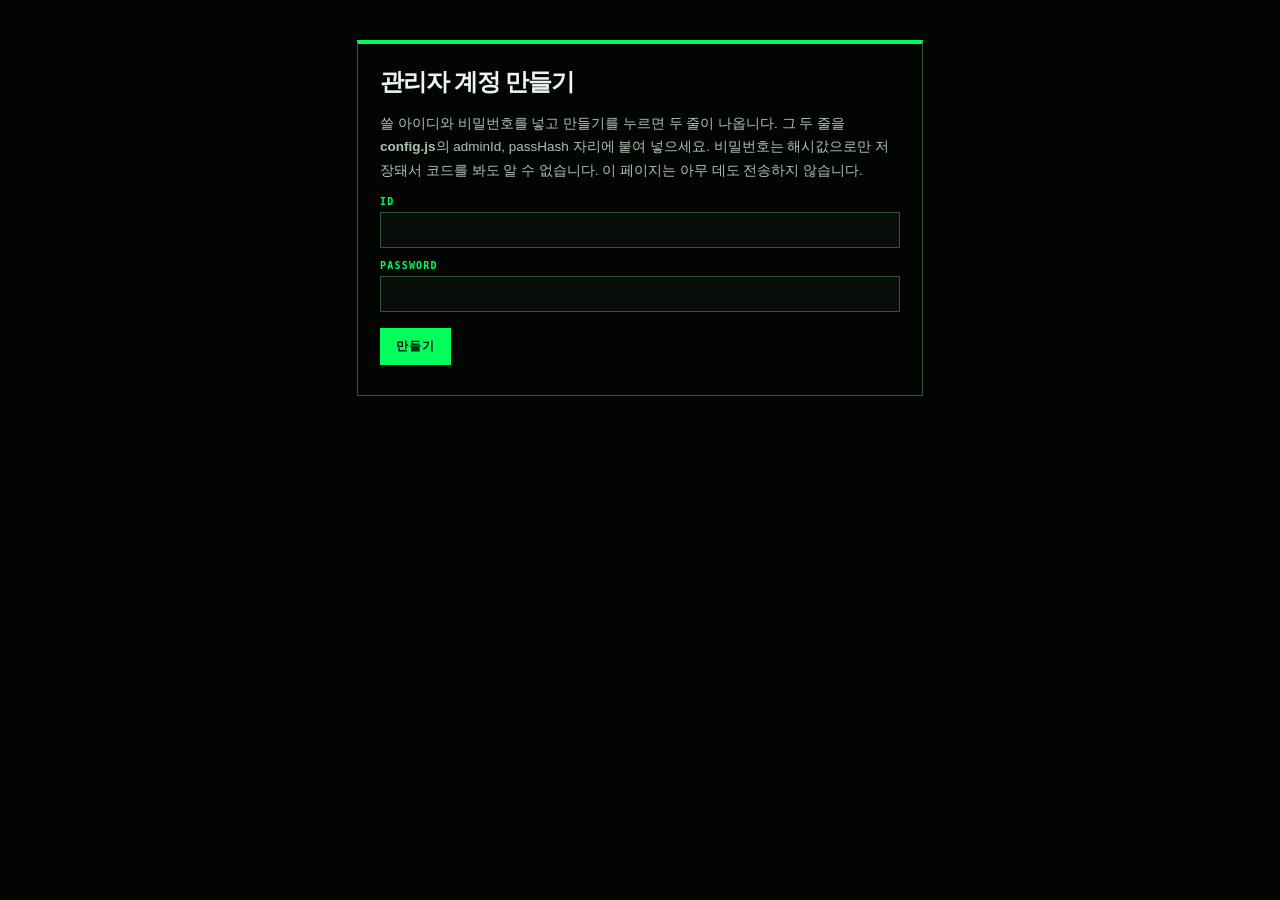
==== commit 3815264f: "Add files via upload" ====
--- a/setup.html
+++ b/setup.html
@@ -1,37 +1,40 @@
 <!DOCTYPE html>
-<html lang="ko"><head><meta charset="utf-8"><meta name="viewport" content="width=device-width,initial-scale=1">
-<title>관리자 계정 만들기 — Meridian Solutions</title>
-<style>@font-face{font-family:"Pretendard Variable";src:url(assets/fonts/PretendardVariable.woff2) format("woff2");font-weight:45 920}</style>
-<link rel="stylesheet" href="css/style.css">
-<style>body{display:grid;place-items:center;min-height:100vh;padding:24px;background:#0B0C08}.card{background:#1C1F16;border-top:4px solid #E4F020;max-width:480px;width:100%;padding:32px 28px}pre{background:#0B0C08;border:1px solid #30342A;padding:14px;font-size:13px;white-space:pre-wrap;word-break:break-all}label.f{margin-top:12px}</style>
-</head><body>
-<div class="card">
-  <span class="label">Staff setup</span>
-  <h2 class="h2" style="font-size:26px">관리자 계정 <b>만들기</b></h2>
-  <p class="lead" style="font-size:14px">아이디와 비밀번호를 정하면 config.js에 붙여 넣을 두 줄이 나옵니다. 비밀번호 원문은 어디에도 저장되지 않습니다.</p>
-  <form id="f">
-    <label class="f">아이디<input id="id" required autocomplete="off"></label>
-    <label class="f">비밀번호<input id="pw" type="password" required autocomplete="new-password"></label>
-    <label class="f">비밀번호 확인<input id="pw2" type="password" required autocomplete="new-password"></label>
-    <p id="err" style="color:#E5533F;font-size:13px;min-height:1.2em"></p>
-    <button class="btn primary" style="width:100%">만들기</button>
-  </form>
-  <div id="out" hidden>
-    <p style="margin-top:20px;font-size:14px">아래 두 줄을 <b>config.js</b>의 같은 줄과 바꿔 넣고 저장소에 올리세요.</p>
-    <pre id="code"></pre>
-  </div>
+<html lang="ko">
+<head>
+<meta charset="utf-8">
+<meta name="viewport" content="width=device-width, initial-scale=1">
+<title>관리자 계정 만들기</title>
+<style>
+body{margin:0;background:#030503;color:#EDF4EE;font-family:Pretendard,'Apple SD Gothic Neo',Arial,sans-serif;display:flex;justify-content:center;padding:40px 16px}
+.box{max-width:520px;width:100%;border:1px solid #31543B;border-top:4px solid #00FF5A;padding:22px}
+h1{margin:0 0 10px;font:900 24px Arial;letter-spacing:-.05em}
+p{font-size:13.5px;line-height:1.75;color:#AFC1B3}
+label{display:block;font:800 10px Consolas,monospace;letter-spacing:.12em;color:#00FF5A;margin:12px 0 5px}
+input{width:100%;box-sizing:border-box;background:#080D09;border:1px solid #31543B;color:#EDF4EE;padding:9px 10px;font-size:14px}
+button{margin-top:16px;background:#00FF5A;border:0;color:#031008;font:800 12px Consolas,monospace;letter-spacing:.08em;padding:10px 16px;cursor:pointer}
+pre{background:#0B130D;border-left:3px solid #00FF5A;padding:12px;font:13px/1.7 Consolas,monospace;white-space:pre-wrap;word-break:break-all;margin-top:16px}
+.err{color:#ff7a5a;font-size:12px;margin-top:8px}
+</style>
+</head>
+<body>
+<div class="box">
+  <h1>관리자 계정 만들기</h1>
+  <p>쓸 아이디와 비밀번호를 넣고 만들기를 누르면 두 줄이 나옵니다. 그 두 줄을 <b>config.js</b>의 adminId, passHash 자리에 붙여 넣으세요. 비밀번호는 해시값으로만 저장돼서 코드를 봐도 알 수 없습니다. 이 페이지는 아무 데도 전송하지 않습니다.</p>
+  <label>ID</label><input id="id">
+  <label>PASSWORD</label><input id="pw" type="password">
+  <button id="go">만들기</button>
+  <div class="err" id="err"></div>
+  <pre id="out" hidden></pre>
 </div>
-<script src="js/hash.js"></script>
 <script>
-document.getElementById('f').onsubmit=async function(e){
-  e.preventDefault();
-  var id=document.getElementById('id').value.trim(), pw=document.getElementById('pw').value, pw2=document.getElementById('pw2').value, err=document.getElementById('err');
-  if(pw!==pw2){err.textContent='비밀번호가 서로 다릅니다.';return;}
-  if(pw.length<6){err.textContent='비밀번호는 6자 이상으로 정해 주세요.';return;}
-  err.textContent='';
-  var h=await window.MNG_hash('menagerie::'+id+'::'+pw);
-  document.getElementById('code').textContent='  adminId: '+JSON.stringify(id)+',\n  passHash: "'+h+'",';
-  document.getElementById('out').hidden=false;
+async function sha256(t){const b=await crypto.subtle.digest("SHA-256",new TextEncoder().encode(t));return [...new Uint8Array(b)].map(x=>x.toString(16).padStart(2,"0")).join("");}
+document.getElementById("go").onclick=async()=>{
+  const id=document.getElementById("id").value.trim(),pw=document.getElementById("pw").value;
+  const err=document.getElementById("err"),out=document.getElementById("out");
+  if(!id||!pw){err.textContent="아이디와 비밀번호를 둘 다 넣어 주세요.";return;}
+  try{const h=await sha256(id+":"+pw);err.textContent="";out.hidden=false;out.textContent='  adminId: "'+id.replace(/"/g,'\\"')+'",\n  passHash: "'+h+'",';}
+  catch(e){err.textContent="이 브라우저에서는 만들 수 없습니다. https 주소(GitHub Pages)에서 열어 주세요.";}
 };
 </script>
-</body></html>
+</body>
+</html>
